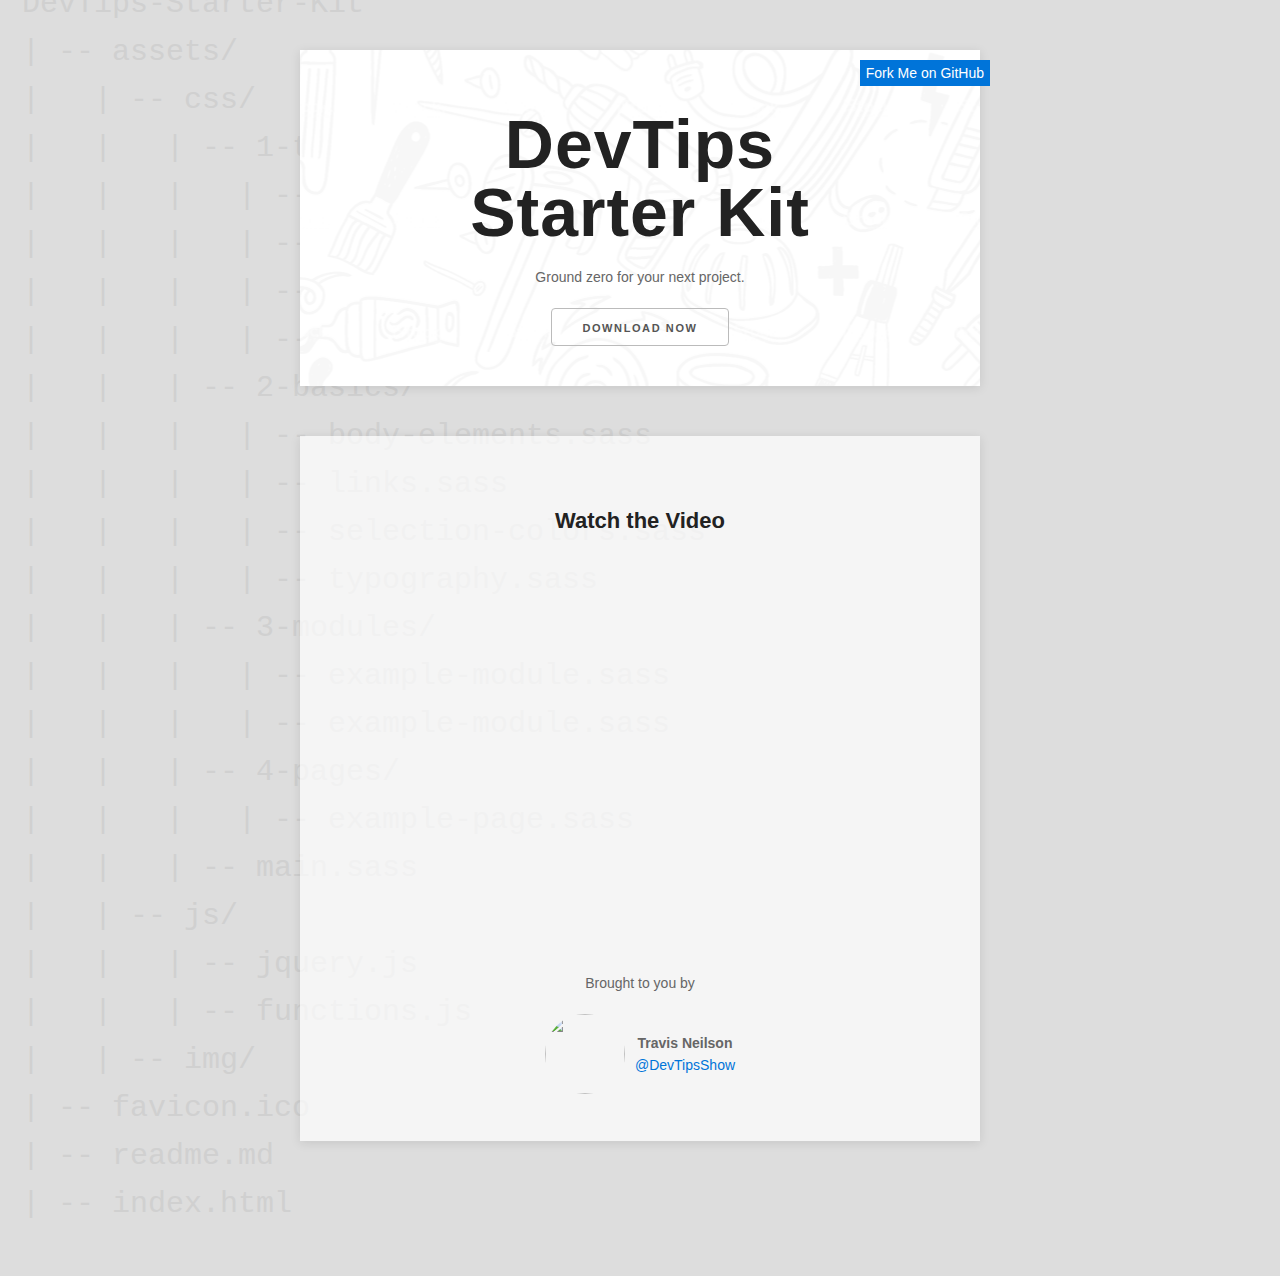
==== index.html @ fd42ea32 "Dev Tips Starter Kit" ====
<!DOCTYPE html>
<html lang="en">
<head>
  <title>DevTips Starter Kit</title>
  <meta charset="utf-8">
  <meta name="viewport" content="width=device-width, initial-scale=1">
  <link rel="shortcut icon" href="assets/img/favicons/favicon.ico">
  <link rel="stylesheet" href="assets/css/main.css" />
</head>
<body>

<div class="page-home">

  <section>
    <h1 class="page-title">DevTips<br>Starter Kit</h1>
    <p>Ground zero for your next project.</p>

    <a href="https://github.com/DevTips/DevTips-Starter-Kit/archive/master.zip" class="button button-download">Download Now</a>

    <a class="fork-tag" href="https://github.com/DevTips/DevTips-Starter-Kit">Fork Me on GitHub</a>

  </section>

  <section>

    <article>
      <h4>Watch the Video</h4>
      <div class="flex-video-wrap">
        <div class="flex-video">
          <iframe src="https://www.youtube.com/embed/F3u7whqIxrc?rel=0&amp;controls=0&amp;showinfo=0" frameborder="0" allowfullscreen></iframe>
        </div>
      </div>
    </article>

    <article>
      <p>Brought to you by</p>
      <div class="name-lockup">
        <img class="avatar" src="https://yt3.ggpht.com/-47U43a3eNW0/AAAAAAAAAAI/AAAAAAAAAAA/fWgb7mKcn6k/s176-c-k-no/photo.jpg">
        <div class="name">
          <strong>Travis Neilson</strong>
          <br>
          <a href="https://twitter.com/DevTipsShow">@DevTipsShow</a>
        </div>
      </div>
  </article>

  </section>

  <pre>
    DevTips-Starter-Kit
    | -- assets/
    |   | -- css/
    |   |   | -- 1-tools/
    |   |   |   | -- bourbon/
    |   |   |   | -- fonts.sass
    |   |   |   | -- normalize.sass
    |   |   |   | -- vars.sass
    |   |   | -- 2-basics/
    |   |   |   | -- body-elements.sass
    |   |   |   | -- links.sass
    |   |   |   | -- selection-colors.sass
    |   |   |   | -- typography.sass
    |   |   | -- 3-modules/
    |   |   |   | -- example-module.sass
    |   |   |   | -- example-module.sass
    |   |   | -- 4-pages/
    |   |   |   | -- example-page.sass
    |   |   | -- main.sass
    |   | -- js/
    |   |   | -- jquery.js
    |   |   | -- functions.js
    |   | -- img/
    | -- favicon.ico
    | -- readme.md
    | -- index.html
  </pre>

</div>

<script src="assets/js/jquery-2.1.4.min.js"></script>
<script src="assets/js/functions.js" type="text/javascript"></script>
</body>
</html>
---- assets/css/main.css ----
@font-face {
  font-family: 'Fira Sans';
  font-style: normal;
  font-weight: 400;
  src: local("Fira Sans"), local("FiraSans-Regular"), url(http://fonts.gstatic.com/s/firasans/v5/EjsrzDkQUQCDwsBtLpcVQZBw1xU1rKptJj_0jans920.woff2) format("woff2");
  unicode-range: U+0000-00FF, U+0131, U+0152-0153, U+02C6, U+02DA, U+02DC, U+2000-206F, U+2074, U+20AC, U+2212, U+2215, U+E0FF, U+EFFD, U+F000; }
@font-face {
  font-family: 'Fira Sans';
  font-style: normal;
  font-weight: 700;
  src: local("Fira Sans Bold"), local("FiraSans-Bold"), url(http://fonts.gstatic.com/s/firasans/v5/DugPdSljmOTocZOR2CItOhampu5_7CjHW5spxoeN3Vs.woff2) format("woff2");
  unicode-range: U+0000-00FF, U+0131, U+0152-0153, U+02C6, U+02DA, U+02DC, U+2000-206F, U+2074, U+20AC, U+2212, U+2215, U+E0FF, U+EFFD, U+F000; }
@font-face {
  font-family: 'Fira Mono';
  font-style: normal;
  font-weight: 400;
  src: local("Fira Mono"), local("FiraMono"), url(http://fonts.gstatic.com/s/firamono/v3/SlRWfq1zeqXiYWAN-lnG-pBw1xU1rKptJj_0jans920.woff2) format("woff2");
  unicode-range: U+0000-00FF, U+0131, U+0152-0153, U+02C6, U+02DA, U+02DC, U+2000-206F, U+2074, U+20AC, U+2212, U+2215, U+E0FF, U+EFFD, U+F000; }
/*! normalize.css v3.0.2 | MIT License | git.io/normalize */
html {
  font-family: sans-serif;
  -ms-text-size-adjust: 100%;
  -webkit-text-size-adjust: 100%; }

body {
  margin: 0; }

article,
aside,
details,
figcaption,
figure,
footer,
header,
hgroup,
main,
menu,
nav,
section,
summary {
  display: block; }

audio,
canvas,
progress,
video {
  display: inline-block;
  vertical-align: baseline; }

audio:not([controls]) {
  display: none;
  height: 0; }

[hidden],
template {
  display: none; }

a {
  background-color: transparent; }

a:active,
a:hover {
  outline: 0; }

abbr[title] {
  border-bottom: 1px dotted; }

b,
strong {
  font-weight: bold; }

dfn {
  font-style: italic; }

h1 {
  font-size: 2em;
  margin: 0.67em 0; }

mark {
  background: #ff0;
  color: #000; }

small {
  font-size: 80%; }

sub,
sup {
  font-size: 75%;
  line-height: 0;
  position: relative;
  vertical-align: baseline; }

sup {
  top: -0.5em; }

sub {
  bottom: -0.25em; }

img {
  border: 0; }

svg:not(:root) {
  overflow: hidden; }

figure {
  margin: 1em 40px; }

hr {
  -moz-box-sizing: content-box;
  box-sizing: content-box;
  height: 0; }

pre {
  overflow: auto; }

code,
kbd,
pre,
samp {
  font-family: monospace, monospace;
  font-size: 1em; }

button,
input,
optgroup,
select,
textarea {
  color: inherit;
  font: inherit;
  margin: 0; }

button {
  overflow: visible; }

button,
select {
  text-transform: none; }

button,
html input[type="button"],
input[type="reset"],
input[type="submit"] {
  -webkit-appearance: button;
  cursor: pointer; }

button[disabled],
html input[disabled] {
  cursor: default; }

button::-moz-focus-inner,
input::-moz-focus-inner {
  border: 0;
  padding: 0; }

input {
  line-height: normal; }

input[type="checkbox"],
input[type="radio"] {
  box-sizing: border-box;
  padding: 0; }

input[type="number"]::-webkit-inner-spin-button,
input[type="number"]::-webkit-outer-spin-button {
  height: auto; }

input[type="search"] {
  -webkit-appearance: textfield;
  -moz-box-sizing: content-box;
  -webkit-box-sizing: content-box;
  box-sizing: content-box; }

input[type="search"]::-webkit-search-cancel-button,
input[type="search"]::-webkit-search-decoration {
  -webkit-appearance: none; }

fieldset {
  border: 1px solid #c0c0c0;
  margin: 0 2px;
  padding: 0.35em 0.625em 0.75em; }

legend {
  border: 0;
  padding: 0; }

textarea {
  overflow: auto; }

optgroup {
  font-weight: bold; }

table {
  border-collapse: collapse;
  border-spacing: 0; }

td,
th {
  padding: 0; }

body {
  background-color: white;
  font-size: 14px;
  line-height: 1.6;
  font-family: "Fira Sans", sans-serif;
  color: #666;
  -webkit-font-smoothing: antialiased;
  -webkit-text-size-adjust: 100%; }

::selection {
  background: #FFF498; }

::-moz-selection {
  background: #FFF498; }

img::selection {
  background: transparent; }

img::-moz-selection {
  background: transparent; }

body {
  -webkit-tap-highlight-color: #FFF498; }

a {
  color: #0074D9;
  text-decoration: none;
  outline: 0; }
  a:hover, a:focus {
    color: #40a6ff; }

.gigantic, .huge, .large, .bigger, .big,
h1, h2, h3, h4, h5, h6 {
  color: #222;
  font-weight: bold; }

.gigantic {
  font-size: 110px;
  line-height: 1.09;
  letter-spacing: -2px; }

.huge, h1 {
  font-size: 68px;
  line-height: 1.05;
  letter-spacing: -1px; }

.large, h2 {
  font-size: 42px;
  line-height: 1.14; }

.bigger, h3 {
  font-size: 26px;
  line-height: 1.38; }

.big, h4 {
  font-size: 22px;
  line-height: 1.38; }

.small, small {
  font-size: 10px;
  line-height: 1.2; }

p {
  margin: 0 0 20px 0; }

em {
  font-style: italic; }

strong {
  font-weight: bold; }

hr {
  border: solid #ddd;
  border-width: 1px 0 0;
  clear: both;
  margin: 10px 0 30px;
  height: 0; }

.button,
button,
input[type="submit"],
input[type="reset"],
input[type="button"] {
  display: inline-block;
  height: 38px;
  padding: 0 30px;
  color: #555;
  text-align: center;
  font-size: 11px;
  font-weight: 600;
  line-height: 38px;
  letter-spacing: 0.1rem;
  text-transform: uppercase;
  text-decoration: none;
  white-space: nowrap;
  background-color: transparent;
  border-radius: 4px;
  border: 1px solid #bbb;
  cursor: pointer;
  box-sizing: border-box; }
  .button:hover, .button:active, .button:focus,
  button:hover,
  button:active,
  button:focus,
  input[type="submit"]:hover,
  input[type="submit"]:active,
  input[type="submit"]:focus,
  input[type="reset"]:hover,
  input[type="reset"]:active,
  input[type="reset"]:focus,
  input[type="button"]:hover,
  input[type="button"]:active,
  input[type="button"]:focus {
    color: #333;
    border-color: #888;
    outline: 0; }

.name-lockup {
  display: -webkit-inline-box;
  display: -webkit-inline-flex;
  display: -ms-inline-flexbox;
  display: inline-flex;
  -webkit-box-align: center;
  -webkit-align-items: center;
  -ms-flex-align: center;
  align-items: center; }

.avatar {
  width: 80px;
  height: 80px;
  border-radius: 50%;
  margin-right: 10px;
  -webkit-flex-shrink: 0;
  -ms-flex-negative: 0;
  flex-shrink: 0; }

.fork-tag {
  position: absolute;
  top: 10px;
  right: -10px;
  background: #0074D9;
  color: white;
  padding: 2px 6px;
  transition: all 0.3s ease-in-out;
  transform-origin: top right; }
  .fork-tag:hover {
    color: white;
    animation: wiggle 0.4s linear 1; }

@keyframes wiggle {
  0% {
    transform: rotate(0deg); }
  20% {
    transform: rotate(8deg); }
  50% {
    transform: rotate(-8deg); }
  80% {
    transform: rotate(8deg); }
  100% {
    transform: rotate(0deg); } }
.flex-video {
  height: 0;
  margin-bottom: 0.88889rem;
  overflow: hidden;
  padding-bottom: 56%;
  position: relative; }

.flex-video iframe,
.flex-video object,
.flex-video embed,
.flex-video video {
  height: 100%;
  position: absolute;
  top: 0;
  width: 100%;
  left: 0; }

body {
  margin: 10px;
  background-color: #ddd;
  overflow-x: hidden; }

.page-home {
  text-align: center; }
  .page-home section {
    max-width: 600px;
    margin: 50px auto;
    padding: 40px;
    position: relative;
    background-color: rgba(255, 255, 255, 0.7);
    box-shadow: 0px 2px 10px rgba(0, 0, 0, 0.1); }
    .page-home section:first-child {
      background-image: url(../img/tools.png);
      background-position: center; }
    .page-home section h1 {
      font-weight: 700;
      line-height: 1;
      margin: 20px 0;
      letter-spacing: 1px; }
  .page-home img {
    max-width: 100%; }
  .page-home .flex-video-wrap {
    max-width: 640px;
    display: inline-block;
    width: 100%; }
  .page-home pre {
    text-align: left;
    font-family: "Fira Mono", monospace;
    font-size: 30px;
    color: #d0d0d0;
    position: absolute;
    top: -50px;
    left: -50px;
    z-index: -1;
    pointer-events: none; }
    @media (max-width: 500px) {
      .page-home pre {
        font-size: 20px; } }
  .page-home article {
    margin-bottom: 50px; }
    .page-home article:last-child {
      margin-bottom: 0px; }
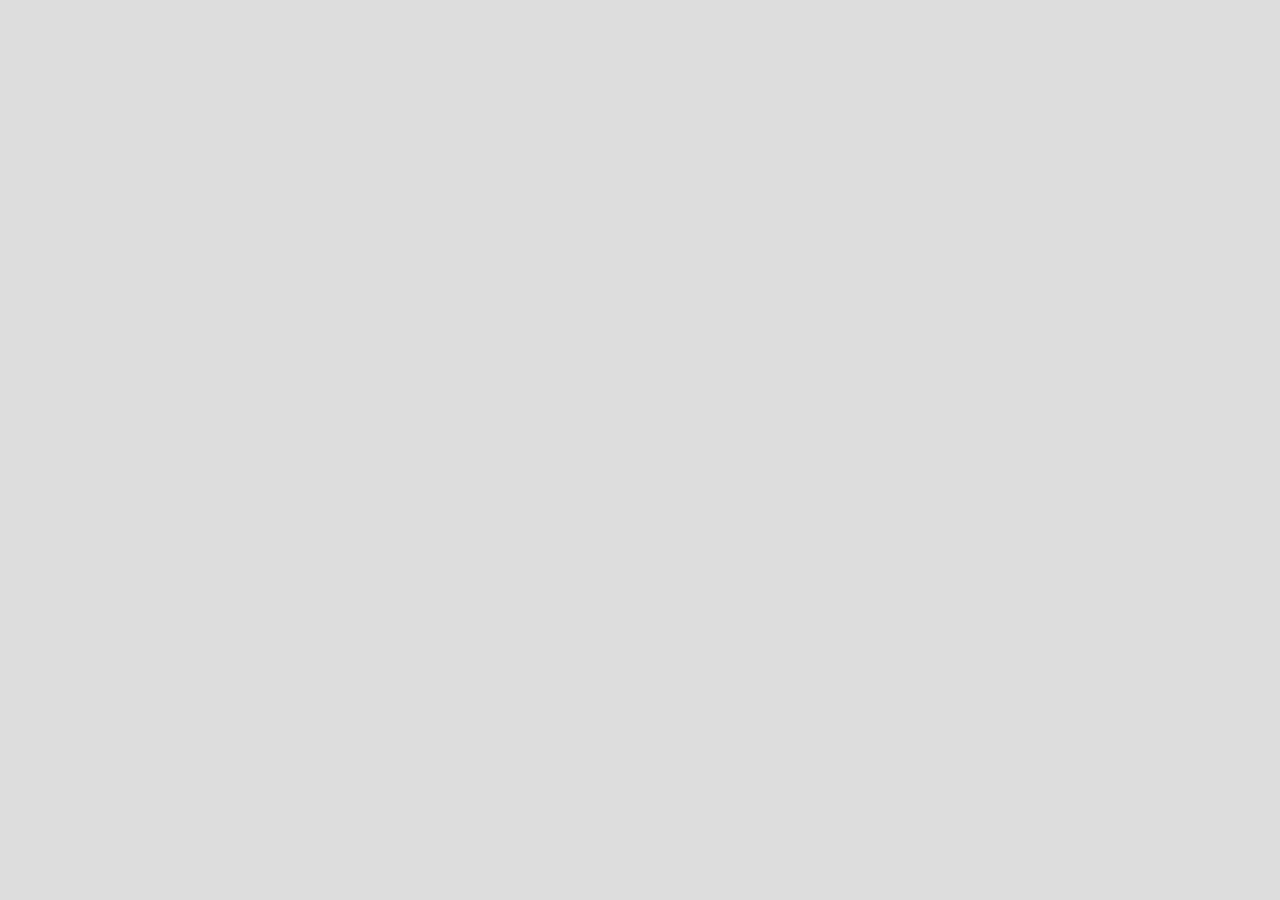
==== commit 4929e37b: "Add a Basic Jade File" ====
--- a/index.html
+++ b/index.html
@@ -1,83 +1,16 @@
 <!DOCTYPE html>
 <html lang="en">
-<head>
-  <title>DevTips Starter Kit</title>
-  <meta charset="utf-8">
-  <meta name="viewport" content="width=device-width, initial-scale=1">
-  <link rel="shortcut icon" href="assets/img/favicons/favicon.ico">
-  <link rel="stylesheet" href="assets/css/main.css" />
-</head>
-<body>
-
-<div class="page-home">
-
-  <section>
-    <h1 class="page-title">DevTips<br>Starter Kit</h1>
-    <p>Ground zero for your next project.</p>
-
-    <a href="https://github.com/DevTips/DevTips-Starter-Kit/archive/master.zip" class="button button-download">Download Now</a>
-
-    <a class="fork-tag" href="https://github.com/DevTips/DevTips-Starter-Kit">Fork Me on GitHub</a>
-
-  </section>
-
-  <section>
-
-    <article>
-      <h4>Watch the Video</h4>
-      <div class="flex-video-wrap">
-        <div class="flex-video">
-          <iframe src="https://www.youtube.com/embed/F3u7whqIxrc?rel=0&amp;controls=0&amp;showinfo=0" frameborder="0" allowfullscreen></iframe>
-        </div>
-      </div>
-    </article>
-
-    <article>
-      <p>Brought to you by</p>
-      <div class="name-lockup">
-        <img class="avatar" src="https://yt3.ggpht.com/-47U43a3eNW0/AAAAAAAAAAI/AAAAAAAAAAA/fWgb7mKcn6k/s176-c-k-no/photo.jpg">
-        <div class="name">
-          <strong>Travis Neilson</strong>
-          <br>
-          <a href="https://twitter.com/DevTipsShow">@DevTipsShow</a>
-        </div>
-      </div>
-  </article>
-
-  </section>
-
-  <pre>
-    DevTips-Starter-Kit
-    | -- assets/
-    |   | -- css/
-    |   |   | -- 1-tools/
-    |   |   |   | -- bourbon/
-    |   |   |   | -- fonts.sass
-    |   |   |   | -- normalize.sass
-    |   |   |   | -- vars.sass
-    |   |   | -- 2-basics/
-    |   |   |   | -- body-elements.sass
-    |   |   |   | -- links.sass
-    |   |   |   | -- selection-colors.sass
-    |   |   |   | -- typography.sass
-    |   |   | -- 3-modules/
-    |   |   |   | -- example-module.sass
-    |   |   |   | -- example-module.sass
-    |   |   | -- 4-pages/
-    |   |   |   | -- example-page.sass
-    |   |   | -- main.sass
-    |   | -- js/
-    |   |   | -- jquery.js
-    |   |   | -- functions.js
-    |   | -- img/
-    | -- favicon.ico
-    | -- readme.md
-    | -- index.html
-  </pre>
-
-</div>
-
-<script src="assets/js/jquery-2.1.4.min.js"></script>
-<script src="assets/js/functions.js" type="text/javascript"></script>
-</body>
-</html>
+  <head>
+    <title></title>
+    <meta charset="utf-8">
+    <meta http-equiv="X-UA-Compatible" content="IE=edge">
+    <meta name="viewport" content="width=device-width, initial-scale=1.0">
+    <meta name="description" content="">
+    <link rel="shortcut favicon.ico" href="assets/img/favicons/favicons.ico">
+    <link rel="stylesheet" href="assets/css/main.css">
+  </head>
+  <body>
+    <script src="assets/js/jquery-2.1.4.min.js"></script>
+    <script src="assets/js/functions.js" type="text/javascript"></script>
+  </body>
+</html>--- a/assets/css/main.css
+++ b/assets/css/main.css
@@ -3,27 +3,35 @@
   font-style: normal;
   font-weight: 400;
   src: local("Fira Sans"), local("FiraSans-Regular"), url(http://fonts.gstatic.com/s/firasans/v5/EjsrzDkQUQCDwsBtLpcVQZBw1xU1rKptJj_0jans920.woff2) format("woff2");
-  unicode-range: U+0000-00FF, U+0131, U+0152-0153, U+02C6, U+02DA, U+02DC, U+2000-206F, U+2074, U+20AC, U+2212, U+2215, U+E0FF, U+EFFD, U+F000; }
+  unicode-range: U0-0FF, U131, U152-153, U2C 6, U2DA, U2DC, U2000-206F, U2074, U20AC, U2212, U2215, UE0FF, UEFFD, UF000;
+}
+
 @font-face {
   font-family: 'Fira Sans';
   font-style: normal;
   font-weight: 700;
   src: local("Fira Sans Bold"), local("FiraSans-Bold"), url(http://fonts.gstatic.com/s/firasans/v5/DugPdSljmOTocZOR2CItOhampu5_7CjHW5spxoeN3Vs.woff2) format("woff2");
-  unicode-range: U+0000-00FF, U+0131, U+0152-0153, U+02C6, U+02DA, U+02DC, U+2000-206F, U+2074, U+20AC, U+2212, U+2215, U+E0FF, U+EFFD, U+F000; }
+  unicode-range: U0-0FF, U131, U152-153, U2C 6, U2DA, U2DC, U2000-206F, U2074, U20AC, U2212, U2215, UE0FF, UEFFD, UF000;
+}
+
 @font-face {
   font-family: 'Fira Mono';
   font-style: normal;
   font-weight: 400;
   src: local("Fira Mono"), local("FiraMono"), url(http://fonts.gstatic.com/s/firamono/v3/SlRWfq1zeqXiYWAN-lnG-pBw1xU1rKptJj_0jans920.woff2) format("woff2");
-  unicode-range: U+0000-00FF, U+0131, U+0152-0153, U+02C6, U+02DA, U+02DC, U+2000-206F, U+2074, U+20AC, U+2212, U+2215, U+E0FF, U+EFFD, U+F000; }
+  unicode-range: U0-0FF, U131, U152-153, U2C 6, U2DA, U2DC, U2000-206F, U2074, U20AC, U2212, U2215, UE0FF, UEFFD, UF000;
+}
+
 /*! normalize.css v3.0.2 | MIT License | git.io/normalize */
 html {
   font-family: sans-serif;
   -ms-text-size-adjust: 100%;
-  -webkit-text-size-adjust: 100%; }
+  -webkit-text-size-adjust: 100%;
+}
 
 body {
-  margin: 0; }
+  margin: 0;
+}
 
 article,
 aside,
@@ -38,87 +46,108 @@
 nav,
 section,
 summary {
-  display: block; }
+  display: block;
+}
 
 audio,
 canvas,
 progress,
 video {
   display: inline-block;
-  vertical-align: baseline; }
+  vertical-align: baseline;
+}
 
 audio:not([controls]) {
   display: none;
-  height: 0; }
+  height: 0;
+}
 
 [hidden],
 template {
-  display: none; }
+  display: none;
+}
 
 a {
-  background-color: transparent; }
+  background-color: transparent;
+}
 
 a:active,
 a:hover {
-  outline: 0; }
+  outline: 0;
+}
 
 abbr[title] {
-  border-bottom: 1px dotted; }
+  border-bottom: 1px dotted;
+}
 
 b,
 strong {
-  font-weight: bold; }
+  font-weight: bold;
+}
 
 dfn {
-  font-style: italic; }
+  font-style: italic;
+}
 
 h1 {
   font-size: 2em;
-  margin: 0.67em 0; }
+  margin: 0.67em 0;
+}
 
 mark {
   background: #ff0;
-  color: #000; }
+  color: #000;
+}
 
 small {
-  font-size: 80%; }
+  font-size: 80%;
+}
 
 sub,
 sup {
   font-size: 75%;
   line-height: 0;
   position: relative;
-  vertical-align: baseline; }
+  vertical-align: baseline;
+}
 
 sup {
-  top: -0.5em; }
+  top: -0.5em;
+}
 
 sub {
-  bottom: -0.25em; }
+  bottom: -0.25em;
+}
 
 img {
-  border: 0; }
+  border: 0;
+}
 
 svg:not(:root) {
-  overflow: hidden; }
+  overflow: hidden;
+}
 
 figure {
-  margin: 1em 40px; }
+  margin: 1em 40px;
+}
 
 hr {
   -moz-box-sizing: content-box;
   box-sizing: content-box;
-  height: 0; }
+  height: 0;
+}
 
 pre {
-  overflow: auto; }
+  overflow: auto;
+}
 
 code,
 kbd,
 pre,
 samp {
   font-family: monospace, monospace;
-  font-size: 1em; }
+  font-size: 1em;
+}
 
 button,
 input,
@@ -127,153 +156,191 @@
 textarea {
   color: inherit;
   font: inherit;
-  margin: 0; }
+  margin: 0;
+}
 
 button {
-  overflow: visible; }
+  overflow: visible;
+}
 
 button,
 select {
-  text-transform: none; }
+  text-transform: none;
+}
 
 button,
 html input[type="button"],
 input[type="reset"],
 input[type="submit"] {
   -webkit-appearance: button;
-  cursor: pointer; }
+  cursor: pointer;
+}
 
 button[disabled],
 html input[disabled] {
-  cursor: default; }
+  cursor: default;
+}
 
 button::-moz-focus-inner,
 input::-moz-focus-inner {
   border: 0;
-  padding: 0; }
+  padding: 0;
+}
 
 input {
-  line-height: normal; }
+  line-height: normal;
+}
 
 input[type="checkbox"],
 input[type="radio"] {
   box-sizing: border-box;
-  padding: 0; }
+  padding: 0;
+}
 
 input[type="number"]::-webkit-inner-spin-button,
 input[type="number"]::-webkit-outer-spin-button {
-  height: auto; }
+  height: auto;
+}
 
 input[type="search"] {
   -webkit-appearance: textfield;
   -moz-box-sizing: content-box;
   -webkit-box-sizing: content-box;
-  box-sizing: content-box; }
+  box-sizing: content-box;
+}
 
 input[type="search"]::-webkit-search-cancel-button,
 input[type="search"]::-webkit-search-decoration {
-  -webkit-appearance: none; }
+  -webkit-appearance: none;
+}
 
 fieldset {
   border: 1px solid #c0c0c0;
   margin: 0 2px;
-  padding: 0.35em 0.625em 0.75em; }
+  padding: 0.35em 0.625em 0.75em;
+}
 
 legend {
   border: 0;
-  padding: 0; }
+  padding: 0;
+}
 
 textarea {
-  overflow: auto; }
+  overflow: auto;
+}
 
 optgroup {
-  font-weight: bold; }
+  font-weight: bold;
+}
 
 table {
   border-collapse: collapse;
-  border-spacing: 0; }
+  border-spacing: 0;
+}
 
 td,
 th {
-  padding: 0; }
+  padding: 0;
+}
 
 body {
   background-color: white;
   font-size: 14px;
   line-height: 1.6;
-  font-family: "Fira Sans", sans-serif;
+  font-family: 'Fira Sans', sans-serif;
   color: #666;
   -webkit-font-smoothing: antialiased;
-  -webkit-text-size-adjust: 100%; }
+  -webkit-text-size-adjust: 100%;
+}
 
 ::selection {
-  background: #FFF498; }
+  background: #FFF498;
+}
 
 ::-moz-selection {
-  background: #FFF498; }
+  background: #FFF498;
+}
 
 img::selection {
-  background: transparent; }
+  background: transparent;
+}
 
 img::-moz-selection {
-  background: transparent; }
+  background: transparent;
+}
 
 body {
-  -webkit-tap-highlight-color: #FFF498; }
+  -webkit-tap-highlight-color: #FFF498;
+}
 
 a {
   color: #0074D9;
   text-decoration: none;
-  outline: 0; }
-  a:hover, a:focus {
-    color: #40a6ff; }
+  outline: 0;
+}
+
+a:hover,
+a:focus {
+  color: #40a6ff;
+}
 
 .gigantic, .huge, .large, .bigger, .big,
 h1, h2, h3, h4, h5, h6 {
   color: #222;
-  font-weight: bold; }
+  font-weight: bold;
+}
 
 .gigantic {
   font-size: 110px;
   line-height: 1.09;
-  letter-spacing: -2px; }
+  letter-spacing: -2px;
+}
 
 .huge, h1 {
   font-size: 68px;
   line-height: 1.05;
-  letter-spacing: -1px; }
+  letter-spacing: -1px;
+}
 
 .large, h2 {
   font-size: 42px;
-  line-height: 1.14; }
+  line-height: 1.14;
+}
 
 .bigger, h3 {
   font-size: 26px;
-  line-height: 1.38; }
+  line-height: 1.38;
+}
 
 .big, h4 {
   font-size: 22px;
-  line-height: 1.38; }
+  line-height: 1.38;
+}
 
 .small, small {
   font-size: 10px;
-  line-height: 1.2; }
+  line-height: 1.2;
+}
 
 p {
-  margin: 0 0 20px 0; }
+  margin: 0 0 20px 0;
+}
 
 em {
-  font-style: italic; }
+  font-style: italic;
+}
 
 strong {
-  font-weight: bold; }
+  font-weight: bold;
+}
 
 hr {
   border: solid #ddd;
   border-width: 1px 0 0;
   clear: both;
   margin: 10px 0 30px;
-  height: 0; }
+  height: 0;
+}
 
 .button,
 button,
@@ -288,7 +355,7 @@
   font-size: 11px;
   font-weight: 600;
   line-height: 38px;
-  letter-spacing: 0.1rem;
+  letter-spacing: .1rem;
   text-transform: uppercase;
   text-decoration: none;
   white-space: nowrap;
@@ -296,23 +363,28 @@
   border-radius: 4px;
   border: 1px solid #bbb;
   cursor: pointer;
-  box-sizing: border-box; }
-  .button:hover, .button:active, .button:focus,
-  button:hover,
-  button:active,
-  button:focus,
-  input[type="submit"]:hover,
-  input[type="submit"]:active,
-  input[type="submit"]:focus,
-  input[type="reset"]:hover,
-  input[type="reset"]:active,
-  input[type="reset"]:focus,
-  input[type="button"]:hover,
-  input[type="button"]:active,
-  input[type="button"]:focus {
-    color: #333;
-    border-color: #888;
-    outline: 0; }
+  box-sizing: border-box;
+}
+
+.button:hover,
+.button:active,
+.button:focus,
+button:hover,
+button:active,
+button:focus,
+input[type="submit"]:hover,
+input[type="submit"]:active,
+input[type="submit"]:focus,
+input[type="reset"]:hover,
+input[type="reset"]:active,
+input[type="reset"]:focus,
+input[type="button"]:hover,
+input[type="button"]:active,
+input[type="button"]:focus {
+  color: #333;
+  border-color: #888;
+  outline: 0;
+}
 
 .name-lockup {
   display: -webkit-inline-box;
@@ -322,7 +394,8 @@
   -webkit-box-align: center;
   -webkit-align-items: center;
   -ms-flex-align: center;
-  align-items: center; }
+  align-items: center;
+}
 
 .avatar {
   width: 80px;
@@ -331,7 +404,8 @@
   margin-right: 10px;
   -webkit-flex-shrink: 0;
   -ms-flex-negative: 0;
-  flex-shrink: 0; }
+  flex-shrink: 0;
+}
 
 .fork-tag {
   position: absolute;
@@ -341,28 +415,39 @@
   color: white;
   padding: 2px 6px;
   transition: all 0.3s ease-in-out;
-  transform-origin: top right; }
-  .fork-tag:hover {
-    color: white;
-    animation: wiggle 0.4s linear 1; }
+  transform-origin: top right;
+}
+
+.fork-tag:hover {
+  color: white;
+  animation: wiggle 0.4s linear 1;
+}
 
 @keyframes wiggle {
   0% {
-    transform: rotate(0deg); }
+    transform: rotate(0deg);
+  }
   20% {
-    transform: rotate(8deg); }
+    transform: rotate(8deg);
+  }
   50% {
-    transform: rotate(-8deg); }
+    transform: rotate(-8deg);
+  }
   80% {
-    transform: rotate(8deg); }
+    transform: rotate(8deg);
+  }
   100% {
-    transform: rotate(0deg); } }
+    transform: rotate(0deg);
+  }
+}
+
 .flex-video {
   height: 0;
   margin-bottom: 0.88889rem;
   overflow: hidden;
   padding-bottom: 56%;
-  position: relative; }
+  position: relative;
+}
 
 .flex-video iframe,
 .flex-video object,
@@ -372,50 +457,72 @@
   position: absolute;
   top: 0;
   width: 100%;
-  left: 0; }
+  left: 0;
+}
 
 body {
   margin: 10px;
   background-color: #ddd;
-  overflow-x: hidden; }
+  overflow-x: hidden;
+}
 
 .page-home {
-  text-align: center; }
-  .page-home section {
-    max-width: 600px;
-    margin: 50px auto;
-    padding: 40px;
-    position: relative;
-    background-color: rgba(255, 255, 255, 0.7);
-    box-shadow: 0px 2px 10px rgba(0, 0, 0, 0.1); }
-    .page-home section:first-child {
-      background-image: url(../img/tools.png);
-      background-position: center; }
-    .page-home section h1 {
-      font-weight: 700;
-      line-height: 1;
-      margin: 20px 0;
-      letter-spacing: 1px; }
-  .page-home img {
-    max-width: 100%; }
-  .page-home .flex-video-wrap {
-    max-width: 640px;
-    display: inline-block;
-    width: 100%; }
+  text-align: center;
+}
+
+.page-home section {
+  max-width: 600px;
+  margin: 50px auto;
+  padding: 40px;
+  position: relative;
+  background-color: rgba(255, 255, 255, 0.7);
+  box-shadow: 0px 2px 10px rgba(0, 0, 0, 0.1);
+}
+
+.page-home section:first-child {
+  background-image: url(../img/tools.png);
+  background-position: center;
+}
+
+.page-home section h1 {
+  font-weight: 700;
+  line-height: 1;
+  margin: 20px 0;
+  letter-spacing: 1px;
+}
+
+.page-home img {
+  max-width: 100%;
+}
+
+.page-home .flex-video-wrap {
+  max-width: 640px;
+  display: inline-block;
+  width: 100%;
+}
+
+.page-home pre {
+  text-align: left;
+  font-family: 'Fira Mono', monospace;
+  font-size: 30px;
+  color: #d0d0d0;
+  position: absolute;
+  top: -50px;
+  left: -50px;
+  z-index: -1;
+  pointer-events: none;
+}
+
+@media (max-width: 500px) {
   .page-home pre {
-    text-align: left;
-    font-family: "Fira Mono", monospace;
-    font-size: 30px;
-    color: #d0d0d0;
-    position: absolute;
-    top: -50px;
-    left: -50px;
-    z-index: -1;
-    pointer-events: none; }
-    @media (max-width: 500px) {
-      .page-home pre {
-        font-size: 20px; } }
-  .page-home article {
-    margin-bottom: 50px; }
-    .page-home article:last-child {
-      margin-bottom: 0px; }
+    font-size: 20px;
+  }
+}
+
+.page-home article {
+  margin-bottom: 50px;
+}
+
+.page-home article:last-child {
+  margin-bottom: 0px;
+}
